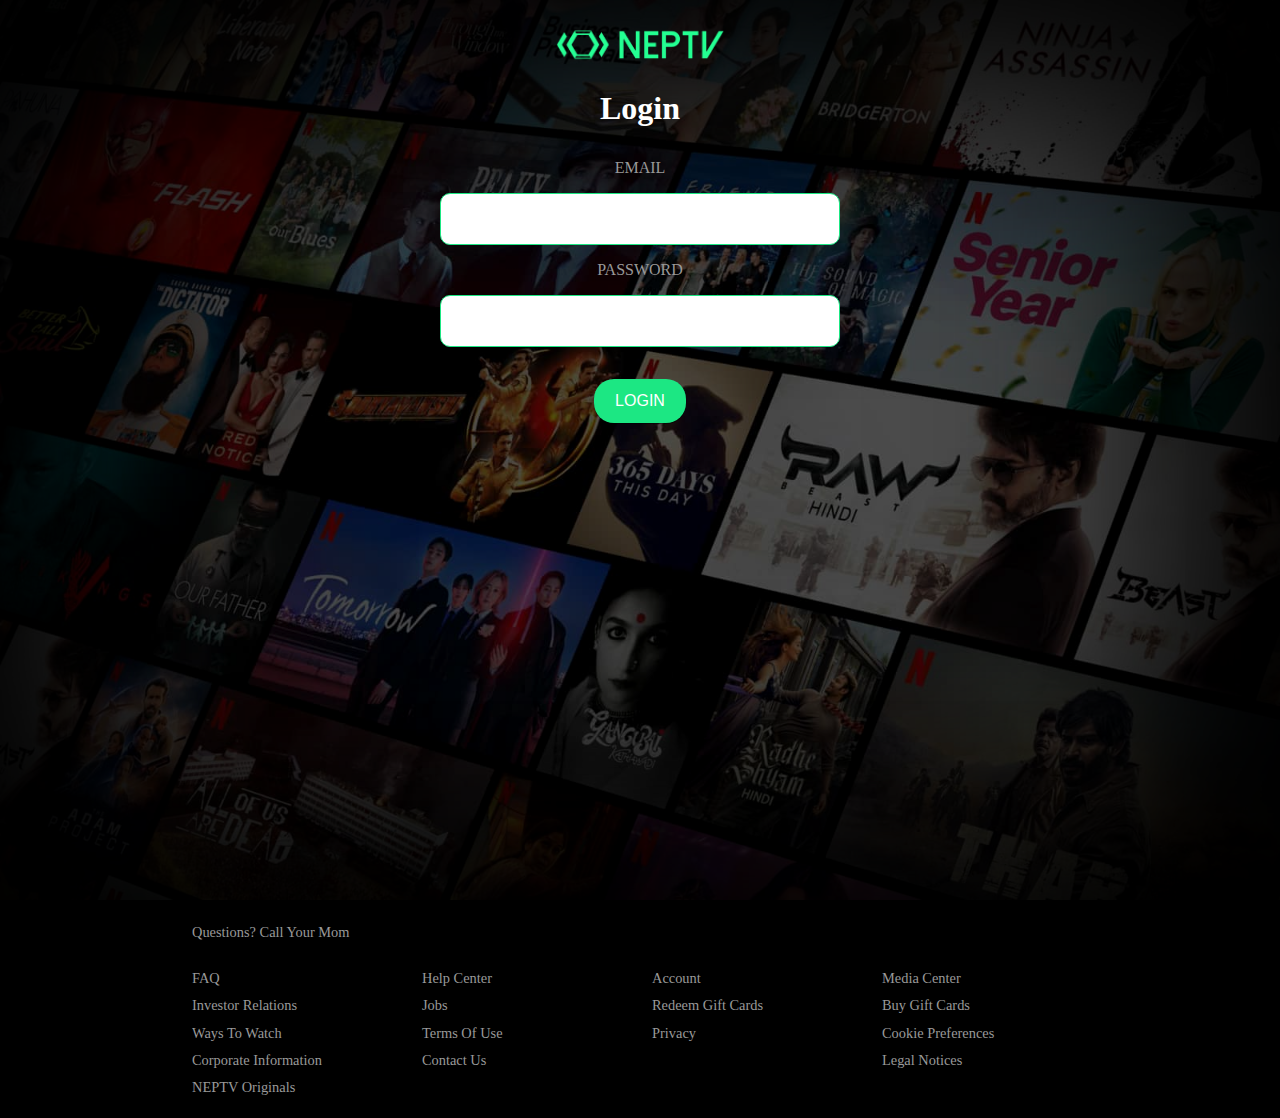
==== login.html @ 596514fb "login and sign in pages" ====
<!DOCTYPE html>
<html lang="en">
  <head>
    <meta charset="UTF-8" />
    <meta http-equiv="X-UA-Compatible" content="IE=edge" />
    <meta name="viewport" content="width=device-width, initial-scale=1.0" />
    <link rel="stylesheet" href="main.css" />
    <title>Sign In | NEPTV</title>
    <link rel="icon" type="image/x-icon" href="favicon.ico" />
  </head>
  <body>
    <div class="showcase">
      <div class="showcase-top">
        <img src="./assets/logo.png" alt="" />
      </div>
      <div class="showcase-content form-content">
        <h1 class="form-header text-center">Login</h1>
        <form action="" id="login-form">
          <label for="email">EMAIL</label>
          <input type="email" name="email" id="email-field" />
          <label for="password">PASSWORD</label>
          <input type="password" name="password" id="password-field" />
          <button class="btn btn-lg" type="submit">LOGIN</button>
        </form>
      </div>
    </div>
    <footer class="footer">
      <p>Questions? Call Your Mom</p>
      <div class="footer-cols">
        <ul>
          <li><a href="#">FAQ</a></li>
          <li><a href="#">Investor Relations</a></li>
          <li><a href="#">Ways To Watch</a></li>
          <li><a href="#">Corporate Information</a></li>
          <li><a href="#">NEPTV Originals</a></li>
        </ul>
        <ul>
          <li><a href="#">Help Center</a></li>
          <li><a href="#">Jobs</a></li>
          <li><a href="#">Terms Of Use</a></li>
          <li><a href="#">Contact Us</a></li>
        </ul>
        <ul>
          <li><a href="#">Account</a></li>
          <li><a href="#">Redeem Gift Cards</a></li>
          <li><a href="#">Privacy</a></li>
        </ul>
        <ul>
          <li><a href="#">Media Center</a></li>
          <li><a href="#">Buy Gift Cards</a></li>
          <li><a href="#">Cookie Preferences</a></li>
          <li><a href="#">Legal Notices</a></li>
        </ul>
      </div>
    </footer>
  </body>
</html>
---- main.css ----
/* Global Styles */
:root {
  --primary-color: #1ce783;
  --dark-color: #141414;
  --light-color: #f4f4f4;
}

* {
  box-sizing: border-box;
  margin: 0;
  padding: 0;
}

body {
  font-family: Century Gothic;
  -webkit-font-smoothing: antialiased;
  background: #000;
  color: #999;
}

ul {
  list-style: none;
}

h1,
h2,
h3,
h4 {
  color: #fff;
}

a {
  color: #fff;
  text-decoration: none;
}

p {
  margin: 0.5rem 0;
}

img {
  width: 100%;
}

.showcase {
  width: 100%;
  height: 100vh;
  position: relative;
  background: url("./assets/bg.jpg") no-repeat center center/cover;
  background-attachment: fixed;
}

.showcase::after {
  content: "";
  position: absolute;
  top: 0;
  left: 0;
  width: 100%;
  height: 100%;
  z-index: 1;
  background: rgba(0, 0, 0, 0.6);
  box-shadow: inset 120px 100px 250px #000000, inset -120px -100px 250px #000000;
}

.showcase-top {
  position: relative;
  z-index: 2;
  height: 90px;
}

.showcase-top img {
  width: 170px;
  position: absolute;
  top: 50%;
  left: 50%;
  transform: translate(-50%, -50%);
  margin-left: 0;
}

.showcase-top a {
  position: absolute;
  top: 50%;
  right: 0;
  transform: translate(-50%, -50%);
}

.showcase-content {
  position: relative;
  z-index: 2;
  width: 65%;
  margin: auto;
  display: flex;
  flex-direction: column;
  justify-content: center;
  align-items: center;
  text-align: center;
  margin-top: 9rem;
}

.showcase-content h2 {
  font-size: 3.4rem;
}

.showcase-content .btn {
  margin: 1em;
  border-radius: 20px;
}

/* Tabs */
.tabs {
  background: var(--dark-color);
  padding-top: 1rem;
  border-bottom: 3px solid #3d3d3d;
  border-right: none;
}

#tabs-heading {
  text-align: center;
  font-size: 2.5rem;
  margin: 1em 0 0 0;
}

.tabs-subtext {
  color: var(--primary-color);
  text-align: center;
}

.tabs .container {
  display: grid;
  grid-template-columns: repeat(4, 1fr);
  grid-gap: 3rem;
  align-items: center;
  justify-content: center;
}

#tab-img-1 {
  background: url("./assets/tvshow.jpg");
  opacity: 0.6;
  height: 100%;
  width: 100%;
  background-position: center;
  background-size: cover;
}

#tab-img-2 {
  background: url("./assets/movie.jpg");
  opacity: 0.6;
  height: 100%;
  width: 100%;
  background-position: center;
  background-size: cover;
}

#tab-img-3 {
  background: url("./assets/cartoon.jpg");
  opacity: 0.6;
  height: 100%;
  width: 100%;
  background-position: center;
  background-size: cover;
}

#tab-img-4 {
  background: url("./assets/nepali.png");
  opacity: 0.6;
  height: 100%;
  width: 100%;
  background-position: center;
  background-size: cover;
}

.tab-item {
  height: 60vh;
  background-position: center;
  background-size: cover;
  position: relative;
  transition: 0.3s;
}

.tab-item:hover {
  transform: scale(1.2);
}

.logo-img {
  position: absolute;
  width: 50%;
  bottom: 7%;
  right: 1%;
  background: rgba(0, 0, 0, 0.2);
}

.tab-item p {
  color: white;
  font-weight: 700;
  position: absolute;
  top: 5%;
  left: 1%;
  z-index: 100;
  /* background: rgba(0, 0, 0, 0.2); */
}

.tabs p {
  font-size: 1.2rem;
  padding-top: 0.5rem;
}

.tabs .container > div {
  padding: 1.5rem 0;
}

.tabs .container > div:hover {
  color: #fff;
  cursor: pointer;
}

.plans {
  margin-top: 2rem;
}

.table {
  width: 80%;
  margin: auto;
  margin-top: 2rem;
  border-collapse: collapse;
  border-spacing: 0;
  padding-bottom: 5px;
  border-bottom: 3px solid #3d3d3d;
}

.table thead th {
  text-transform: uppercase;
  padding: 0.8rem;
}

.table tbody {
  display: table-row-group;
  vertical-align: middle;
  border-color: inherit;
}

.table tbody tr td {
  color: #999;
  padding: 0.8rem 1.2rem;
  text-align: center;
}

.table tbody tr td:first-child {
  text-align: left;
}

.table tbody tr:nth-child(odd) {
  background: #222;
}

.showcase-content.form-content {
  margin-top: 0;
}

#form {
  background: url(./assets/bg.jpg);
  margin-bottom: 1em;
  width: 100%;
  height: 100vh;
  position: relative;
  background: url("./assets/bg.jpg") no-repeat center center/cover;
  background-attachment: fixed;
}

#form::after {
  content: "";
  position: absolute;
  top: 0;
  left: 0;
  width: 100%;
  height: 100%;
  z-index: 1;
  background: rgba(0, 0, 0, 0.6);
  box-shadow: inset 120px 100px 250px #000000, inset -120px -100px 250px #000000;
}

form {
  width: 60%;
  text-align: center;
  margin: auto;
}

.form-header {
  margin: 0 0 1em 0;
}

form input {
  width: 80%;
  font-size: 1em;
  padding: 1em;
  border-radius: 10px;
  border: 1px solid var(--primary-color);
  display: block;
  margin: 1em auto;
  transition: 0.3s;
}

form input:focus {
  width: 100%;
}

.footer {
  max-width: 70%;
  margin: 1rem auto;
  overflow: auto;
}

.footer,
.footer a {
  color: #999;
  font-size: 0.9rem;
}

.footer p {
  margin-bottom: 1.5rem;
}

.footer .footer-cols {
  display: grid;
  grid-template-columns: repeat(4, 1fr);
  grid-gap: 1.5rem;
}

.footer li {
  line-height: 1.9;
}

.footer .lang-select {
  margin-top: 2rem;
  color: #999;
  background-color: #000;
  background-image: none;
  border: 1px solid #333;
  padding: 1rem 1.2rem;
  border-radius: 5px;
}

/* Container */
.container {
  margin: auto;
  overflow: hidden;
  padding: 0 2rem;
}

/* Text Styles */
.text-xl {
  font-size: 2rem;
}

.text-lg {
  font-size: 1.8rem;
  margin-bottom: 1rem;
}

.text-md {
  margin-bottom: 1.5rem;
  font-size: 1.2rem;
}

.text-center {
  text-align: center;
}

.text-dark {
  color: #999;
}

/* Buttons */
.btn {
  display: inline-block;
  background: var(--primary-color);
  color: #fff;
  padding: 0.4rem 1.3rem;
  font-size: 1rem;
  text-align: center;
  border: none;
  cursor: pointer;
  margin-right: 0.5rem;
  transition: opacity 0.2s ease-in;
  outline: none;
  box-shadow: 0 1px 0 rgba(0, 0, 0, 0.45);
  border-radius: 10px;
  transition: 0.3s;
}

.btn:hover {
  opacity: 0.9;
  transform: scale(1.2);
}

.btn-rounded {
  border-radius: 5px;
}

.btn-xl {
  font-size: 2rem;
  padding: 1.5rem 2.1rem;
  text-transform: uppercase;
}

.btn-lg {
  font-size: 1rem;
  padding: 0.8rem 1.3rem;
  text-transform: uppercase;
}

.btn-icon {
  margin-left: 1rem;
}

@media (max-width: 960px) {
  .showcase {
    height: 70vh;
  }

  .hide-sm {
    display: none;
  }

  .showcase-top img {
    top: 30%;
    left: 5%;
    transform: translate(0);
  }

  .showcase-content h1 {
    font-size: 3.7rem;
    line-height: 1;
  }

  .showcase-content p {
    font-size: 1.5rem;
  }

  .footer .footer-cols {
    grid-template-columns: repeat(2, 1fr);
  }

  .btn-xl {
    font-size: 1.5rem;
    padding: 1.4rem 2rem;
    text-transform: uppercase;
  }

  .text-xl {
    font-size: 1.5rem;
  }

  .text-lg {
    font-size: 1.3rem;
    margin-bottom: 1rem;
  }

  .text-md {
    margin-bottom: 1rem;
    font-size: 1.2rem;
  }
}

@media (max-width: 700px) {
  .showcase::after {
    background: rgba(0, 0, 0, 0.6);
    box-shadow: inset 80px 80px 150px #000000, inset -80px -80px 150px #000000;
  }

  .showcase-content h1 {
    font-size: 2.5rem;
    line-height: 1;
  }

  .showcase-content p {
    font-size: 1rem;
  }

  #tab-1-content .tab-1-content-inner {
    grid-template-columns: 1fr;
    text-align: center;
  }

  #tab-2-content .tab-2-content-top {
    display: block;
    text-align: center;
  }

  #tab-2-content .tab-2-content-bottom {
    margin-top: 2rem;
    display: grid;
    grid-template-columns: 1fr;
    grid-gap: 2rem;
    text-align: center;
  }

  .btn-xl {
    font-size: 1rem;
    padding: 1.2rem 1.6rem;
    text-transform: uppercase;
  }
}

@media (max-height: 600px) {
  .showcase-content {
    margin-top: 3rem;
  }
}
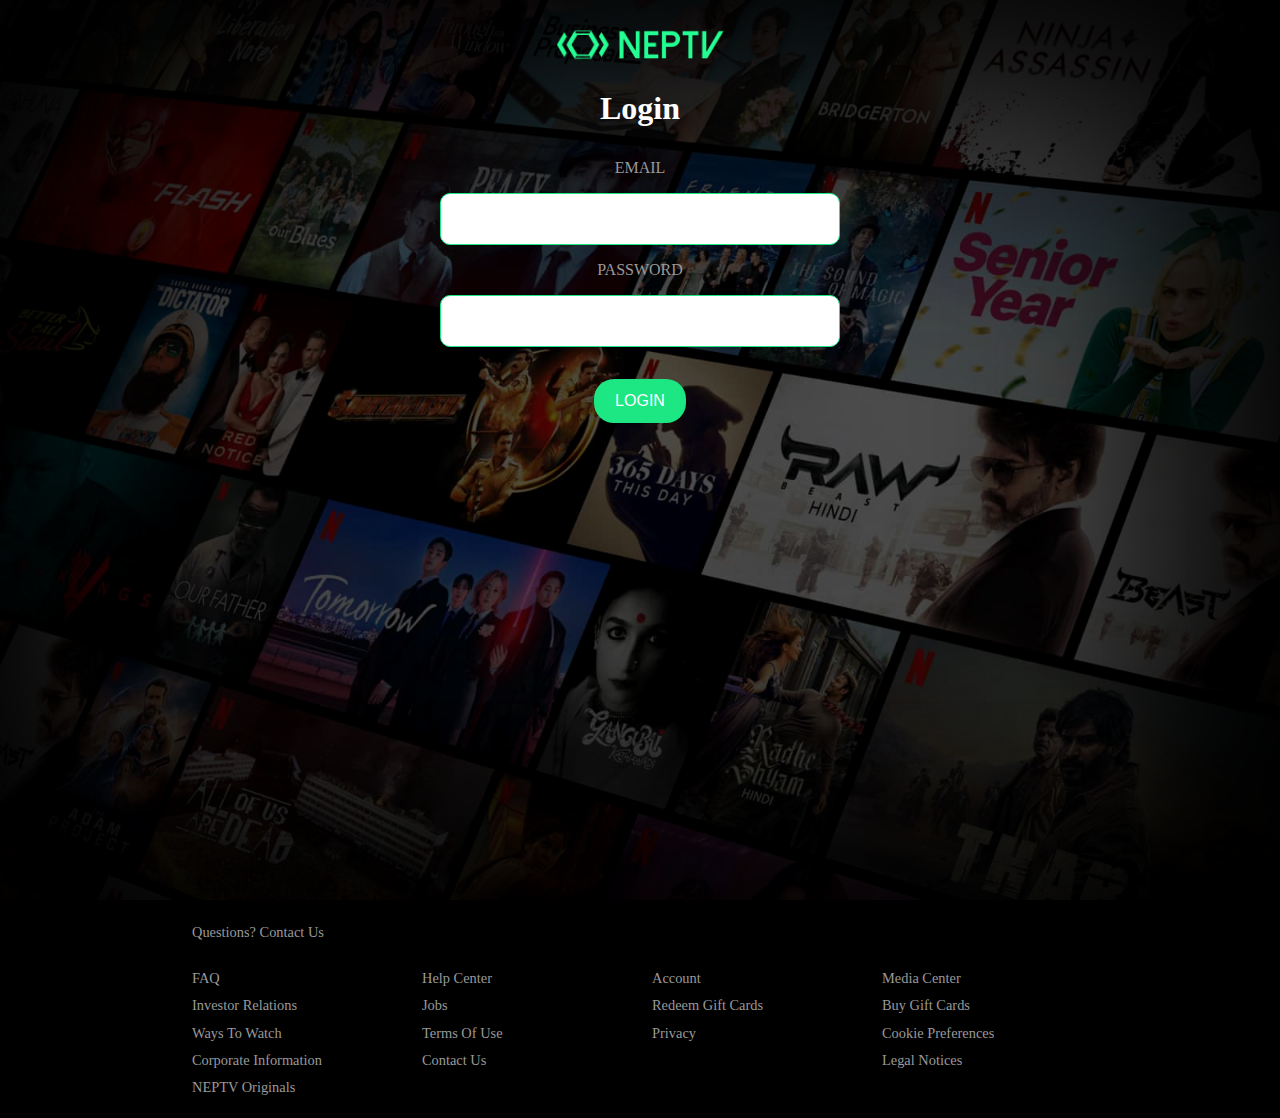
==== commit c593c119: "final" ====
--- a/login.html
+++ b/login.html
@@ -25,7 +25,7 @@
       </div>
     </div>
     <footer class="footer">
-      <p>Questions? Call Your Mom</p>
+      <p>Questions? Contact Us</p>
       <div class="footer-cols">
         <ul>
           <li><a href="#">FAQ</a></li>
--- a/main.css
+++ b/main.css
@@ -170,6 +170,8 @@
 }
 
 .tab-item {
+  border: 3px solid var(--primary-color);
+  margin: 1em 0.5em;
   height: 60vh;
   background-position: center;
   background-size: cover;
@@ -208,11 +210,6 @@
   padding: 1.5rem 0;
 }
 
-.tabs .container > div:hover {
-  color: #fff;
-  cursor: pointer;
-}
-
 .plans {
   margin-top: 2rem;
 }
@@ -254,28 +251,6 @@
 
 .showcase-content.form-content {
   margin-top: 0;
-}
-
-#form {
-  background: url(./assets/bg.jpg);
-  margin-bottom: 1em;
-  width: 100%;
-  height: 100vh;
-  position: relative;
-  background: url("./assets/bg.jpg") no-repeat center center/cover;
-  background-attachment: fixed;
-}
-
-#form::after {
-  content: "";
-  position: absolute;
-  top: 0;
-  left: 0;
-  width: 100%;
-  height: 100%;
-  z-index: 1;
-  background: rgba(0, 0, 0, 0.6);
-  box-shadow: inset 120px 100px 250px #000000, inset -120px -100px 250px #000000;
 }
 
 form {
@@ -329,16 +304,6 @@
   line-height: 1.9;
 }
 
-.footer .lang-select {
-  margin-top: 2rem;
-  color: #999;
-  background-color: #000;
-  background-image: none;
-  border: 1px solid #333;
-  padding: 1rem 1.2rem;
-  border-radius: 5px;
-}
-
 /* Container */
 .container {
   margin: auto;
@@ -347,18 +312,10 @@
 }
 
 /* Text Styles */
-.text-xl {
-  font-size: 2rem;
-}
 
 .text-lg {
   font-size: 1.8rem;
   margin-bottom: 1rem;
-}
-
-.text-md {
-  margin-bottom: 1.5rem;
-  font-size: 1.2rem;
 }
 
 .text-center {
@@ -380,9 +337,7 @@
   border: none;
   cursor: pointer;
   margin-right: 0.5rem;
-  transition: opacity 0.2s ease-in;
   outline: none;
-  box-shadow: 0 1px 0 rgba(0, 0, 0, 0.45);
   border-radius: 10px;
   transition: 0.3s;
 }
@@ -390,10 +345,6 @@
 .btn:hover {
   opacity: 0.9;
   transform: scale(1.2);
-}
-
-.btn-rounded {
-  border-radius: 5px;
 }
 
 .btn-xl {
@@ -413,14 +364,6 @@
 }
 
 @media (max-width: 960px) {
-  .showcase {
-    height: 70vh;
-  }
-
-  .hide-sm {
-    display: none;
-  }
-
   .showcase-top img {
     top: 30%;
     left: 5%;
@@ -436,6 +379,19 @@
     font-size: 1.5rem;
   }
 
+  .tabs .container {
+    grid-template-columns: repeat(2, 1fr);
+    gap: 0.2em;
+  }
+
+  .tab-item:hover {
+    transform: scale(1.1);
+  }
+
+  .form-content input {
+    padding: 0.5em;
+  }
+
   .footer .footer-cols {
     grid-template-columns: repeat(2, 1fr);
   }
@@ -446,18 +402,9 @@
     text-transform: uppercase;
   }
 
-  .text-xl {
-    font-size: 1.5rem;
-  }
-
   .text-lg {
     font-size: 1.3rem;
     margin-bottom: 1rem;
-  }
-
-  .text-md {
-    margin-bottom: 1rem;
-    font-size: 1.2rem;
   }
 }
 
@@ -476,24 +423,6 @@
     font-size: 1rem;
   }
 
-  #tab-1-content .tab-1-content-inner {
-    grid-template-columns: 1fr;
-    text-align: center;
-  }
-
-  #tab-2-content .tab-2-content-top {
-    display: block;
-    text-align: center;
-  }
-
-  #tab-2-content .tab-2-content-bottom {
-    margin-top: 2rem;
-    display: grid;
-    grid-template-columns: 1fr;
-    grid-gap: 2rem;
-    text-align: center;
-  }
-
   .btn-xl {
     font-size: 1rem;
     padding: 1.2rem 1.6rem;
